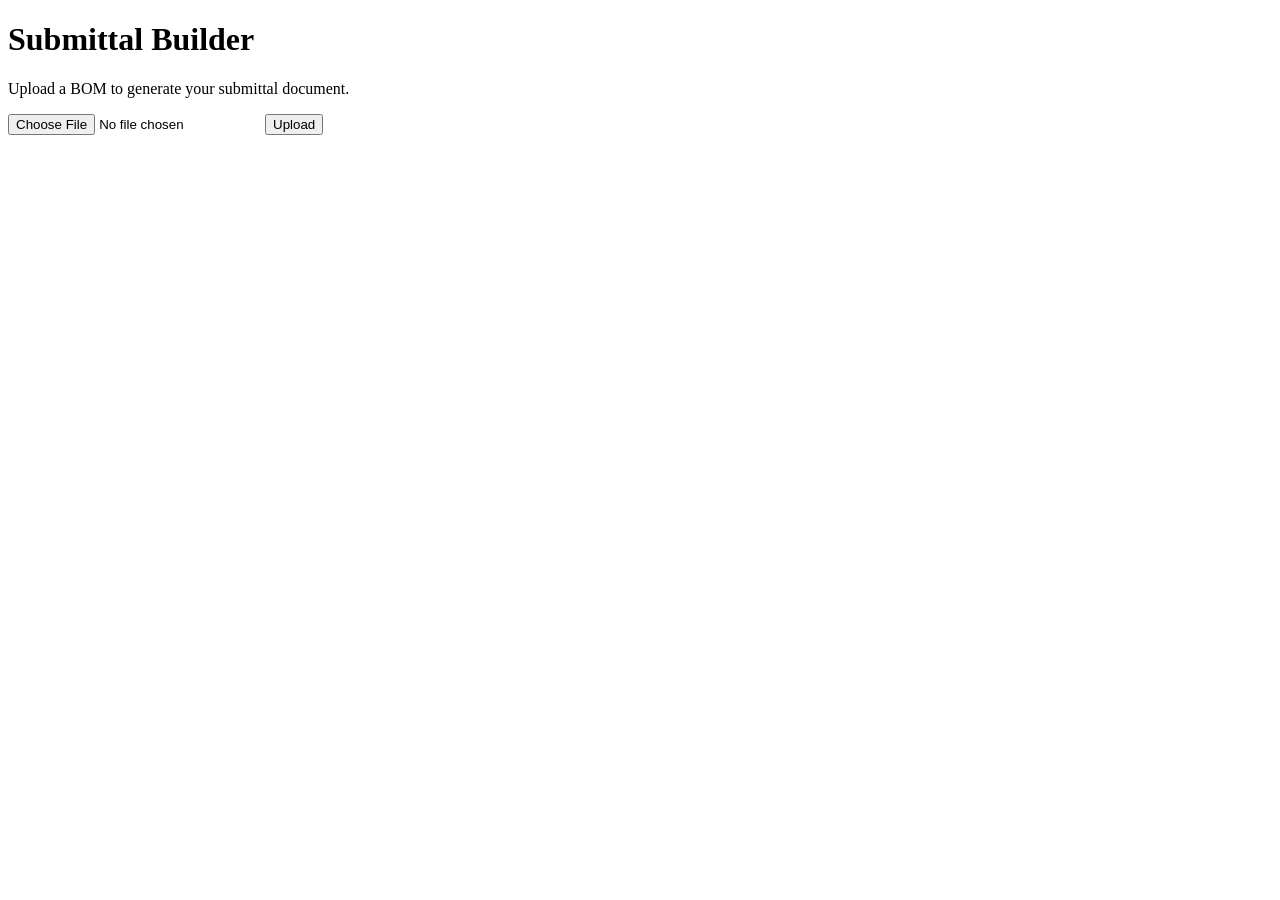
==== submittal-builder/app/templates/index.html @ 05ce906d "Submit final Submittal Builder project for buildathon round" ====
<!DOCTYPE html>
<html lang="en">
<head>
    <meta charset="UTF-8">
    <meta name="viewport" content="width=device-width, initial-scale=1.0">
    <title>Submittal Builder</title>
</head>
<body>
    <h1>Submittal Builder</h1>
    <p>Upload a BOM to generate your submittal document.</p>
    <form id="uploadForm" enctype="multipart/form-data">
        <input type="file" id="file" name="file" accept=".pdf,.txt,.csv">
        <button type="submit">Upload</button>
    </form>
    <div id="status"></div>
    <script>
        document.getElementById('uploadForm').addEventListener('submit', async (e) => {
            e.preventDefault();
            const formData = new FormData();
            formData.append('file', document.getElementById('file').files[0]);
            
            const statusDiv = document.getElementById('status');
            statusDiv.textContent = 'Uploading...';
            
            try {
                const response = await fetch('/api/upload', {
                    method: 'POST',
                    body: formData
                });
                const data = await response.json();
                
                if (response.ok) {
                    statusDiv.textContent = `Job ID: ${data.job_id}. Processing...`;
                    pollStatus(data.job_id);
                } else {
                    statusDiv.innerHTML = `<span style="color:red">Error: ${data.detail || data.message}</span>`;
                }
            } catch (error) {
                statusDiv.innerHTML = `<span style="color:red">Error: ${error.message}</span>`;
            }
        });

        async function pollStatus(jobId) {
            const statusDiv = document.getElementById('status');
            const interval = setInterval(async () => {
                const response = await fetch(`/api/status/${jobId}`);
                const data = await response.json();
                
                if (data.status === 'completed') {
                    clearInterval(interval);
                    statusDiv.innerHTML = `Success! <a href="/api/download/${jobId}">Download Submittal</a>`;
                } else if (data.status === 'failed') {
                    clearInterval(interval);
                    statusDiv.innerHTML = `<span style="color:red">Processing failed: ${data.error_message}</span>`;
                }
            }, 2000);
        }
    </script>
</body>
</html>
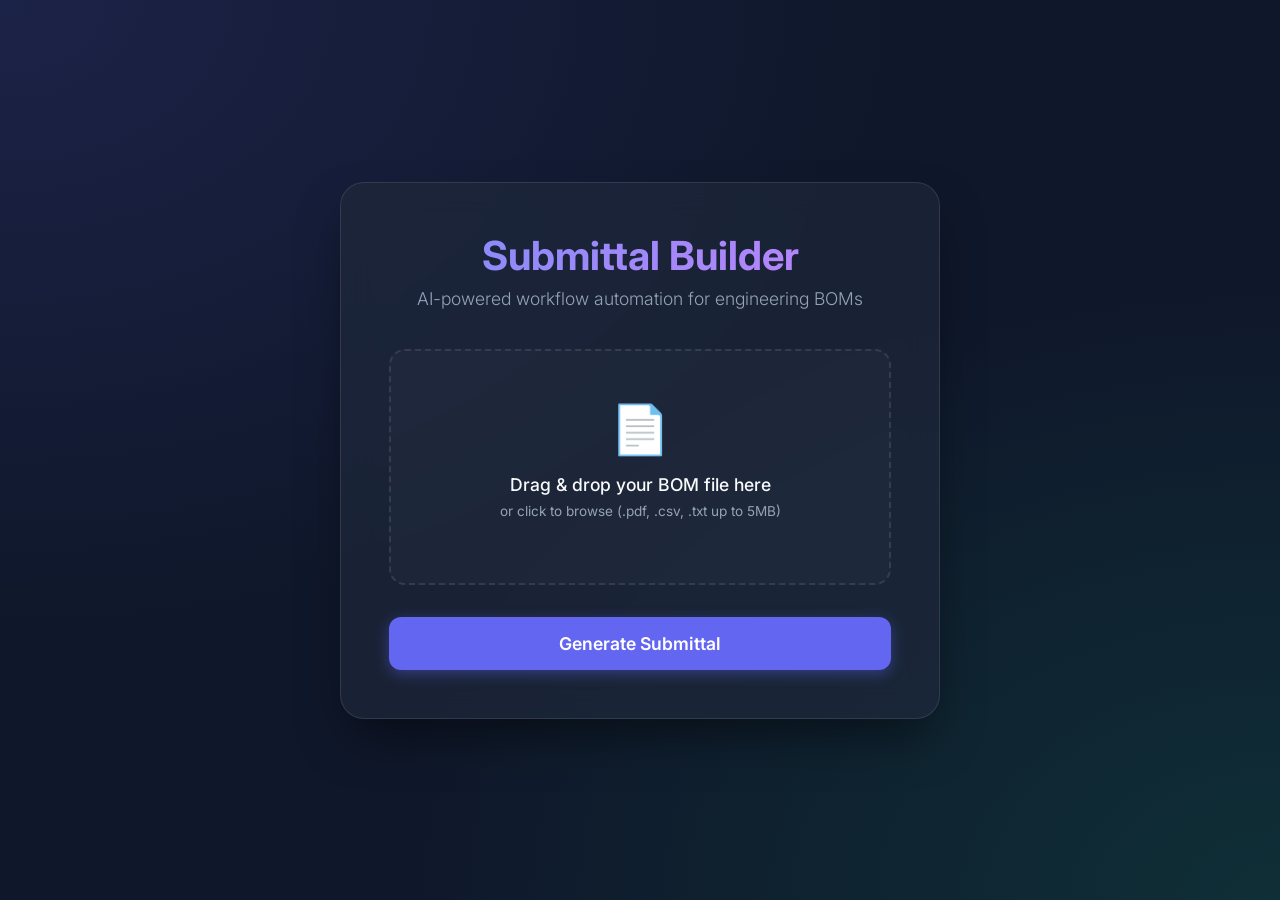
==== commit e33f64a1: "Revamp UI with premium dark glassmorphic design" ====
--- a/submittal-builder/app/templates/index.html
+++ b/submittal-builder/app/templates/index.html
@@ -3,24 +3,278 @@
 <head>
     <meta charset="UTF-8">
     <meta name="viewport" content="width=device-width, initial-scale=1.0">
-    <title>Submittal Builder</title>
+    <title>Submittal Builder | AI Powered</title>
+    <link rel="preconnect" href="https://fonts.googleapis.com">
+    <link rel="preconnect" href="https://fonts.gstatic.com" crossorigin>
+    <link href="https://fonts.googleapis.com/css2?family=Inter:wght@300;400;500;600;700&display=swap" rel="stylesheet">
+    <style>
+        :root {
+            --primary: #6366f1;
+            --primary-hover: #4f46e5;
+            --bg-color: #0f172a;
+            --card-bg: rgba(30, 41, 59, 0.7);
+            --text-main: #f8fafc;
+            --text-muted: #94a3b8;
+            --border-color: rgba(255, 255, 255, 0.1);
+        }
+        
+        * {
+            box-sizing: border-box;
+            margin: 0;
+            padding: 0;
+            font-family: 'Inter', sans-serif;
+        }
+
+        body {
+            background: var(--bg-color);
+            background-image: 
+                radial-gradient(at 0% 0%, rgba(99, 102, 241, 0.15) 0px, transparent 50%),
+                radial-gradient(at 100% 100%, rgba(16, 185, 129, 0.15) 0px, transparent 50%);
+            color: var(--text-main);
+            min-height: 100vh;
+            display: flex;
+            align-items: center;
+            justify-content: center;
+            padding: 2rem;
+            animation: fadeIn 1s ease-in-out;
+        }
+
+        .container {
+            background: var(--card-bg);
+            backdrop-filter: blur(16px);
+            -webkit-backdrop-filter: blur(16px);
+            border: 1px solid var(--border-color);
+            border-radius: 24px;
+            padding: 3rem;
+            width: 100%;
+            max-width: 600px;
+            box-shadow: 0 25px 50px -12px rgba(0, 0, 0, 0.5);
+            text-align: center;
+            transition: transform 0.3s ease;
+        }
+        
+        .container:hover {
+            transform: translateY(-5px);
+        }
+
+        h1 {
+            font-size: 2.5rem;
+            font-weight: 700;
+            margin-bottom: 0.5rem;
+            background: linear-gradient(135deg, #818cf8 0%, #c084fc 100%);
+            -webkit-background-clip: text;
+            -webkit-text-fill-color: transparent;
+        }
+
+        p.subtitle {
+            color: var(--text-muted);
+            font-size: 1.1rem;
+            margin-bottom: 2.5rem;
+            font-weight: 300;
+        }
+
+        .upload-area {
+            border: 2px dashed var(--border-color);
+            border-radius: 16px;
+            padding: 3rem 2rem;
+            background: rgba(255, 255, 255, 0.02);
+            transition: all 0.3s ease;
+            position: relative;
+            cursor: pointer;
+            margin-bottom: 2rem;
+        }
+
+        .upload-area:hover, .upload-area.dragover {
+            border-color: var(--primary);
+            background: rgba(99, 102, 241, 0.05);
+        }
+
+        .upload-area input[type="file"] {
+            position: absolute;
+            top: 0;
+            left: 0;
+            width: 100%;
+            height: 100%;
+            opacity: 0;
+            cursor: pointer;
+        }
+
+        .upload-icon {
+            font-size: 3rem;
+            margin-bottom: 1rem;
+            display: inline-block;
+            transition: transform 0.3s ease;
+        }
+        
+        .upload-area:hover .upload-icon {
+            transform: scale(1.1);
+        }
+
+        .file-label {
+            font-weight: 500;
+            font-size: 1.1rem;
+            margin-bottom: 0.5rem;
+        }
+
+        .file-formats {
+            color: var(--text-muted);
+            font-size: 0.85rem;
+        }
+
+        #file-name-display {
+            display: block;
+            margin-top: 1rem;
+            color: #818cf8;
+            font-weight: 600;
+            font-size: 0.95rem;
+        }
+
+        button {
+            background: var(--primary);
+            color: white;
+            border: none;
+            border-radius: 12px;
+            padding: 1rem 2.5rem;
+            font-size: 1.1rem;
+            font-weight: 600;
+            cursor: pointer;
+            width: 100%;
+            transition: all 0.3s ease;
+            box-shadow: 0 4px 14px 0 rgba(99, 102, 241, 0.39);
+        }
+
+        button:hover {
+            background: var(--primary-hover);
+            transform: translateY(-2px);
+            box-shadow: 0 6px 20px rgba(99, 102, 241, 0.23);
+        }
+        
+        button:disabled {
+            background: #475569;
+            cursor: not-allowed;
+            transform: none;
+            box-shadow: none;
+        }
+
+        #status {
+            margin-top: 2rem;
+            padding: 1.5rem;
+            border-radius: 12px;
+            background: rgba(0, 0, 0, 0.2);
+            display: none;
+            font-weight: 500;
+        }
+
+        .loading-spinner {
+            display: inline-block;
+            width: 20px;
+            height: 20px;
+            border: 3px solid rgba(255,255,255,.3);
+            border-radius: 50%;
+            border-top-color: #fff;
+            animation: spin 1s ease-in-out infinite;
+            margin-right: 10px;
+            vertical-align: middle;
+        }
+
+        .success-accent {
+            color: #10b981;
+        }
+
+        .error-accent {
+            color: #ef4444;
+        }
+
+        a.download-btn {
+            display: inline-block;
+            margin-top: 1rem;
+            padding: 0.75rem 1.5rem;
+            background: rgba(16, 185, 129, 0.1);
+            color: #10b981;
+            text-decoration: none;
+            border: 1px solid #10b981;
+            border-radius: 8px;
+            font-weight: 600;
+            transition: all 0.2s ease;
+        }
+
+        a.download-btn:hover {
+            background: #10b981;
+            color: #111827;
+        }
+
+        @keyframes spin {
+            to { transform: rotate(360deg); }
+        }
+
+        @keyframes fadeIn {
+            from { opacity: 0; transform: translateY(20px); }
+            to { opacity: 1; transform: translateY(0); }
+        }
+    </style>
 </head>
 <body>
-    <h1>Submittal Builder</h1>
-    <p>Upload a BOM to generate your submittal document.</p>
-    <form id="uploadForm" enctype="multipart/form-data">
-        <input type="file" id="file" name="file" accept=".pdf,.txt,.csv">
-        <button type="submit">Upload</button>
-    </form>
-    <div id="status"></div>
+    <div class="container">
+        <h1>Submittal Builder</h1>
+        <p class="subtitle">AI-powered workflow automation for engineering BOMs</p>
+        
+        <form id="uploadForm" enctype="multipart/form-data">
+            <div class="upload-area" id="drop-zone">
+                <span class="upload-icon">📄</span>
+                <div class="file-label">Drag & drop your BOM file here</div>
+                <div class="file-formats">or click to browse (.pdf, .csv, .txt up to 5MB)</div>
+                <input type="file" id="file" name="file" accept=".pdf,.txt,.csv" required>
+                <div id="file-name-display"></div>
+            </div>
+            <button type="submit" id="submitBtn">Generate Submittal</button>
+        </form>
+        
+        <div id="status"></div>
+    </div>
+
     <script>
+        const fileInput = document.getElementById('file');
+        const fileNameDisplay = document.getElementById('file-name-display');
+        const dropZone = document.getElementById('drop-zone');
+
+        // File input change handler
+        fileInput.addEventListener('change', (e) => {
+            if (e.target.files.length > 0) {
+                fileNameDisplay.textContent = `Selected: ${e.target.files[0].name}`;
+            } else {
+                fileNameDisplay.textContent = '';
+            }
+        });
+
+        // Drag and drop effects
+        ['dragover', 'dragenter'].forEach(eventName => {
+            dropZone.addEventListener(eventName, (e) => {
+                e.preventDefault();
+                dropZone.classList.add('dragover');
+            });
+        });
+
+        ['dragleave', 'dragend', 'drop'].forEach(eventName => {
+            dropZone.addEventListener(eventName, (e) => {
+                dropZone.classList.remove('dragover');
+            });
+        });
+
         document.getElementById('uploadForm').addEventListener('submit', async (e) => {
             e.preventDefault();
+            
+            const submitBtn = document.getElementById('submitBtn');
+            const statusDiv = document.getElementById('status');
+            
+            if (fileInput.files.length === 0) return;
+            
+            // UI state
+            submitBtn.disabled = true;
+            statusDiv.style.display = 'block';
+            statusDiv.innerHTML = '<span class="loading-spinner"></span>Uploading and analyzing...';
+            
             const formData = new FormData();
-            formData.append('file', document.getElementById('file').files[0]);
-            
-            const statusDiv = document.getElementById('status');
-            statusDiv.textContent = 'Uploading...';
+            formData.append('file', fileInput.files[0]);
             
             try {
                 const response = await fetch('/api/upload', {
@@ -30,28 +284,43 @@
                 const data = await response.json();
                 
                 if (response.ok) {
-                    statusDiv.textContent = `Job ID: ${data.job_id}. Processing...`;
+                    statusDiv.innerHTML = `<span class="loading-spinner"></span>Building submittal (Job ID: ${data.job_id.substring(0,8)})...`;
                     pollStatus(data.job_id);
                 } else {
-                    statusDiv.innerHTML = `<span style="color:red">Error: ${data.detail || data.message}</span>`;
+                    submitBtn.disabled = false;
+                    statusDiv.innerHTML = `<span class="error-accent">Error: ${data.detail || data.message}</span>`;
                 }
             } catch (error) {
-                statusDiv.innerHTML = `<span style="color:red">Error: ${error.message}</span>`;
+                submitBtn.disabled = false;
+                statusDiv.innerHTML = `<span class="error-accent">Error: ${error.message}</span>`;
             }
         });
 
         async function pollStatus(jobId) {
             const statusDiv = document.getElementById('status');
+            const submitBtn = document.getElementById('submitBtn');
             const interval = setInterval(async () => {
-                const response = await fetch(`/api/status/${jobId}`);
-                const data = await response.json();
-                
-                if (data.status === 'completed') {
-                    clearInterval(interval);
-                    statusDiv.innerHTML = `Success! <a href="/api/download/${jobId}">Download Submittal</a>`;
-                } else if (data.status === 'failed') {
-                    clearInterval(interval);
-                    statusDiv.innerHTML = `<span style="color:red">Processing failed: ${data.error_message}</span>`;
+                try {
+                    const response = await fetch(`/api/status/${jobId}`);
+                    const data = await response.json();
+                    
+                    if (data.status === 'completed') {
+                        clearInterval(interval);
+                        statusDiv.innerHTML = `
+                            <div class="success-accent">✨ Package successfully generated!</div>
+                            <div style="font-size: 0.9rem; color: #94a3b8; margin-top: 5px;">
+                                Processed ${data.total_parts} unique parts
+                            </div>
+                            <a href="/api/download/${jobId}" class="download-btn">📥 Download Submittal ZIP</a>
+                        `;
+                        submitBtn.disabled = false;
+                    } else if (data.status === 'failed') {
+                        clearInterval(interval);
+                        statusDiv.innerHTML = `<span class="error-accent">Processing failed: ${data.error_message}</span>`;
+                        submitBtn.disabled = false;
+                    }
+                } catch(err) {
+                    // keep polling on temporary fetch error
                 }
             }, 2000);
         }
